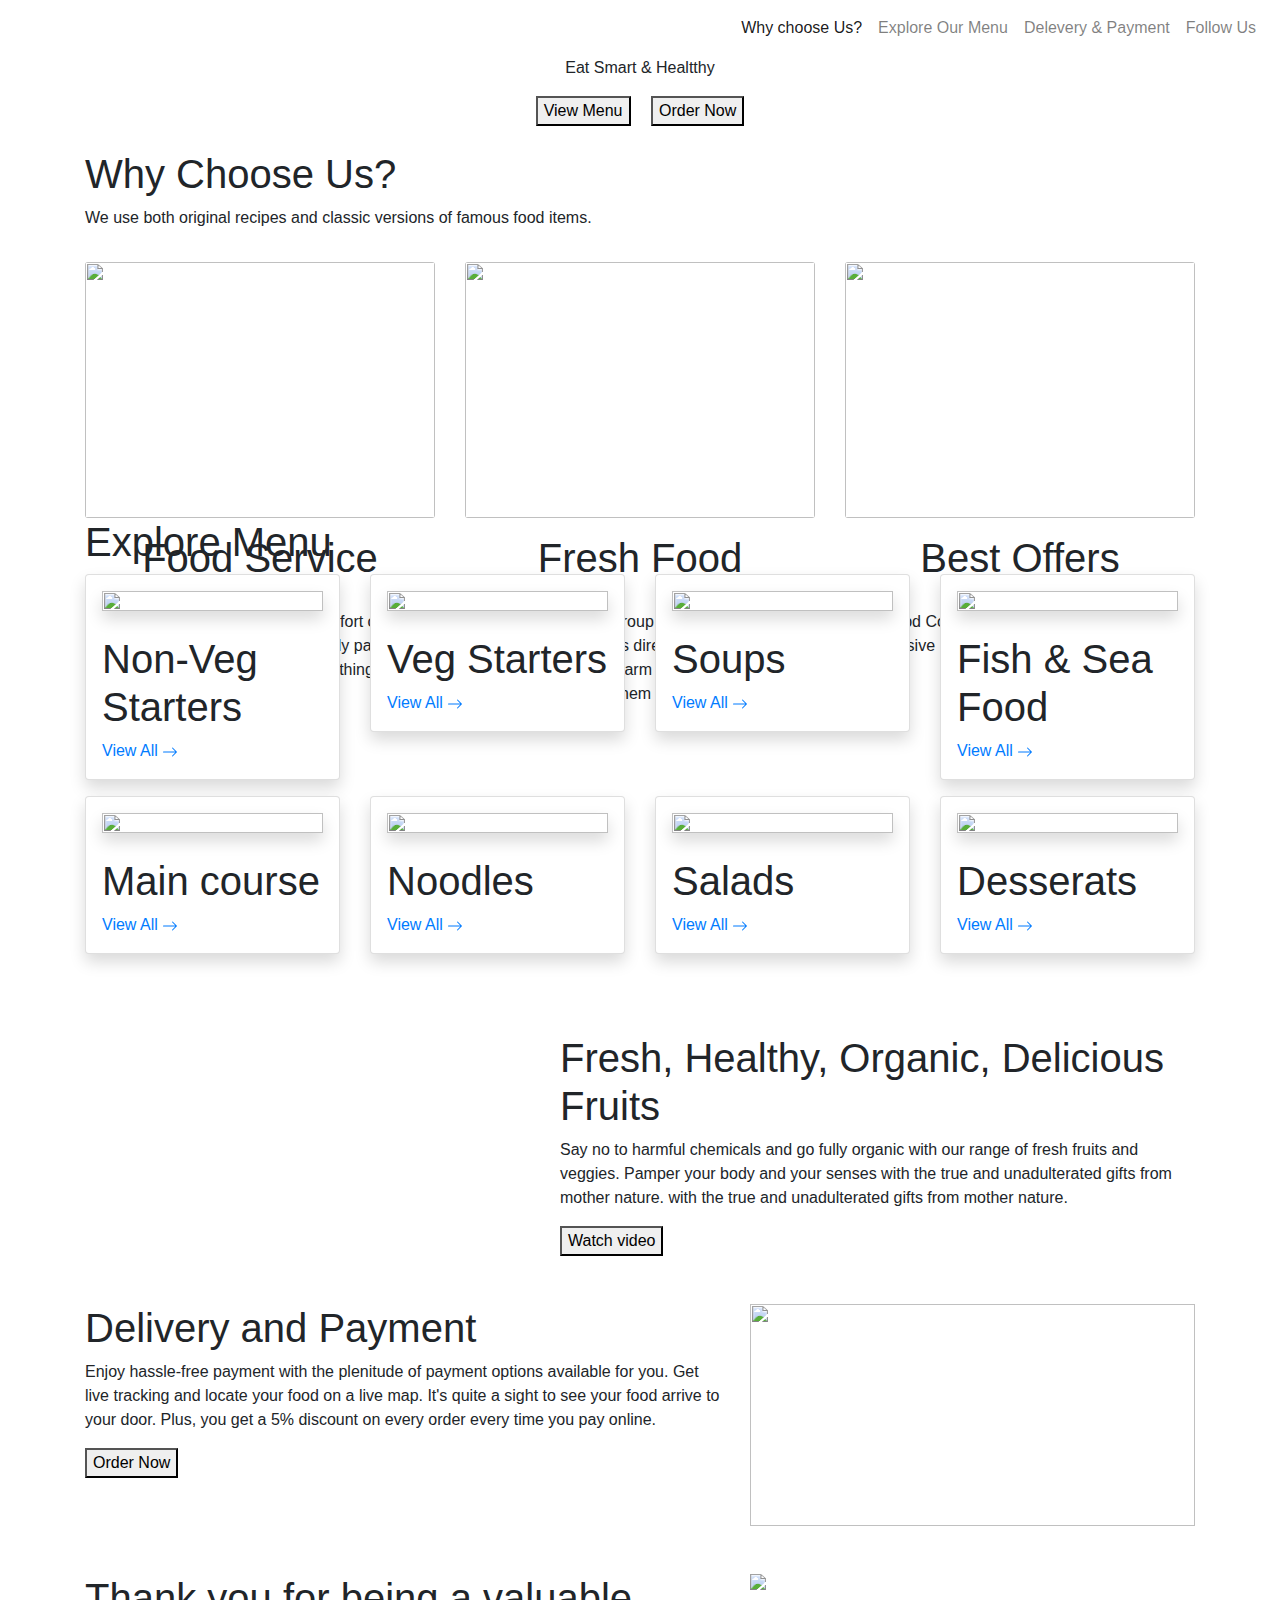
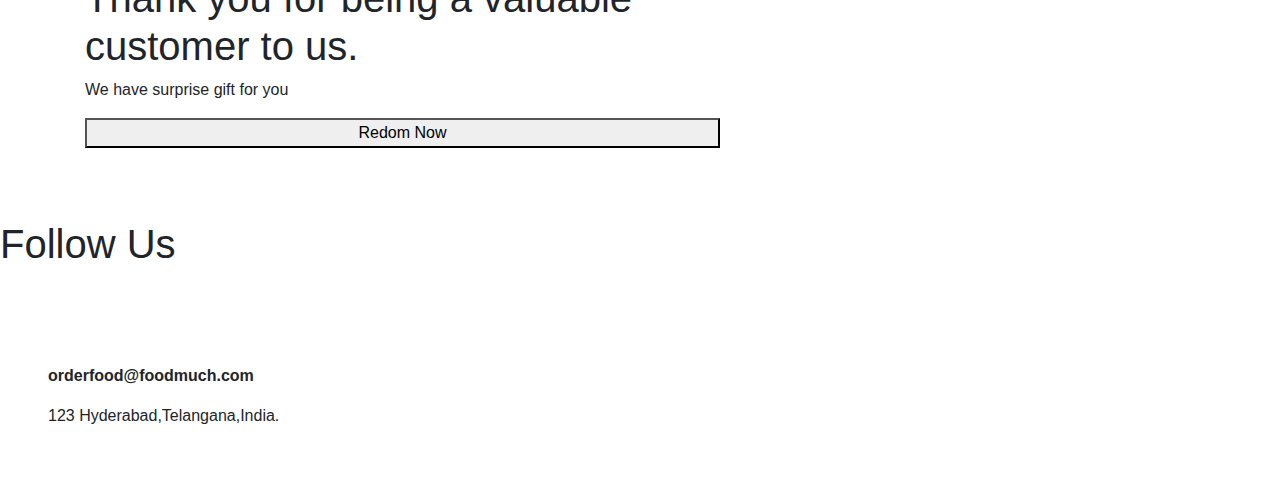
==== index.html @ 0bc2208e "Add files via upload" ====
<html>
    <head>
        <link rel="stylesheet" href="https://stackpath.bootstrapcdn.com/bootstrap/4.5.2/css/bootstrap.min.css" integrity="sha384-JcKb8q3iqJ61gNV9KGb8thSsNjpSL0n8PARn9HuZOnIxN0hoP+VmmDGMN5t9UJ0Z" crossorigin="anonymous"/>
        <script src="https://code.jquery.com/jquery-3.5.1.slim.min.js" integrity="sha384-DfXdz2htPH0lsSSs5nCTpuj/zy4C+OGpamoFVy38MVBnE+IbbVYUew+OrCXaRkfj" crossorigin="anonymous"></script>
        <script src="https://cdn.jsdelivr.net/npm/popper.js@1.16.1/dist/umd/popper.min.js" integrity="sha384-9/reFTGAW83EW2RDu2S0VKaIzap3H66lZH81PoYlFhbGU+6BZp6G7niu735Sk7lN" crossorigin="anonymous"></script>
        <script src="https://stackpath.bootstrapcdn.com/bootstrap/4.5.2/js/bootstrap.min.js" integrity="sha384-B4gt1jrGC7Jh4AgTPSdUtOBvfO8shuf57BaghqFfPlYxofvL8/KUEfYiJOMMV+rV" crossorigin="anonymous"></script>
        <script src="https://kit.fontawesome.com/844d5afc1f.js" crossorigin="anonymous"></script>
        <link rel="stylesheet" href="index.css">
    </head>
    <title>resturent</title>
    <body>
        <nav class="navbar navbar-expand-lg navbar-light bg-white fixed-top">
            <a class="navbar-brand" href="#"><img src="https://d1tgh8fmlzexmh.cloudfront.net/ccbp-responsive-website/food-munch-logo-img.png" class="img-logo" alt=""></a>
            <button class="navbar-toggler" type="button" data-toggle="collapse" data-target="#navbarNavAltMarkup" aria-controls="navbarNavAltMarkup" aria-expanded="false" aria-label="Toggle navigation">
              <span class="navbar-toggler-icon"></span>
            </button>
            <div class="collapse navbar-collapse" id="navbarNavAltMarkup">
              <div class="navbar-nav ml-auto ">
                    <a class="nav-link active" id="navitem1" href="#wcusection">Why choose Us? <span class="sr-only">(current)</span></a>
                    <a class="nav-link" id="navitem2" href="#menu">Explore Our Menu</a>
                    <a class="nav-link" id="navitem3" href="#payment">Delevery & Payment</a>
                    <a class="nav-link" id="navitem4" href="#follow-us">Follow Us</a>
              </div>
            </div>
        </nav>
        <div class="main-bg-img d-flex flex-column justify-content-center">
            <div class="text-center">
                <h1 class="bg-headding">Get Delicious food Food Any Time</h1>
                <p class="bg-content">Eat Smart & Healtthy</p>
                <button onclick="display('menu')" class="v-button mr-3">View Menu</button>
                <button class="o-button">Order Now</button>
            </div>

        </div>
        <div class="wcu-section" id="wcusection">
            <div class="container">
                <div class="row">
                    <div class="col-12 mt-4">
                        <h1 class="wcu-head">Why Choose Us?</h1>
                        <p class="wcu-info">We use both original recipes and classic versions of famous food
                            items.
                        </p>
                    </div>
                    <div class="col-12 mb-3 col-md-4">
                        <div class="wcu-card text-center">
                            <img class="card-img mb-3 mt-3" src="https://d1tgh8fmlzexmh.cloudfront.net/ccbp-responsive-website/food-serve.png" alt="">
                            <h1 class="card-title">Food Service</h1>
                            <p class="card-info p-3">
                                Experience fine dining at the comfort of your home. All our orders are carefully packed and arranged to give you the nothing less than perfect.
                            </p>
                        </div>
                    </div>
                    <div class="col-12 mb-3 col-md-4">
                        <div class="wcu-card text-center">
                            <img class="card-img mb-3 mt-3" src="https://d1tgh8fmlzexmh.cloudfront.net/ccbp-responsive-website/fruits-img.png" alt="">
                            <h1 class="card-title">Fresh Food</h1>
                            <p class="card-info p-3">
                                                    
                                    The Fresh Food group provides fresh-cut fruits and vegetables
                                    directly picked from our partner farms and farm houses so that
                                    you always get them tree to plate.
                            </p>                           
                        </div>
                    </div>
                    <div class="col-12 mb-3 col-md-4">
                        <div class="wcu-card text-center">
                            <img class="card-img mb-3 mt-3" src="https://d1tgh8fmlzexmh.cloudfront.net/ccbp-responsive-website/offers-img.png" alt="">
                            <h1 class="card-title">Best Offers</h1>
                            <p class="card-info p-3">
                                Food Coupons & Offers upto <strong>50%</strong>
                                and Exclusive Promo Codes on All Online Food Orders.
                            </p>
                        </div>
                    </div>
                </div>
            </div>
        </div>
        <div id="menu" class="menu-section">
            <div class="container">
                <div class="row">
                    <div class="col-12">
                        <h1 class="menu-head">Explore Menu</h1>
                    </div>
                    <div class="col-12 col-md-6 col-lg-3">
                        <div class="card p-3 mb-3 shadow">
                            <div>
                                <img class="menu-img-card w-100 shadow" src="https://d1tgh8fmlzexmh.cloudfront.net/ccbp-responsive-website/em-ginger-fried-img.png" alt="">
                                <h1 class="card-head mt-4">Non-Veg Starters</h1>
                                <a class="View" href="">View All
                                    <svg xmlns="http://www.w3.org/2000/svg" width="16" height="16" fill="currentColor" class="bi bi-arrow-right" viewBox="0 0 16 16">
                                        <path fill-rule="evenodd" d="M1 8a.5.5 0 0 1 .5-.5h11.793l-3.147-3.146a.5.5 0 0 1 .708-.708l4 4a.5.5 0 0 1 0 .708l-4 4a.5.5 0 0 1-.708-.708L13.293 8.5H1.5A.5.5 0 0 1 1 8"/>
                                    </svg>
                                </a>
                                
                            </div>
                        </div>
                    </div>
                    <div class="col-12 col-md-6 col-lg-3">
                        <div class="card p-3 mb-3 shadow">
                            <div>
                                <img class="menu-img-card w-100 shadow" src="https://d1tgh8fmlzexmh.cloudfront.net/ccbp-responsive-website/em-veg-starters-img.png" alt="">
                                <h1 class="card-head mt-4">Veg Starters</h1>
                                <a class="View" href="">View All
                                    <svg xmlns="http://www.w3.org/2000/svg" width="16" height="16" fill="currentColor" class="bi bi-arrow-right" viewBox="0 0 16 16">
                                        <path fill-rule="evenodd" d="M1 8a.5.5 0 0 1 .5-.5h11.793l-3.147-3.146a.5.5 0 0 1 .708-.708l4 4a.5.5 0 0 1 0 .708l-4 4a.5.5 0 0 1-.708-.708L13.293 8.5H1.5A.5.5 0 0 1 1 8"/>
                                    </svg>
                                </a>
                                
                            </div>
                        </div>
                    </div>
                    <div class="col-12 col-md-6 col-lg-3">
                        <div class="card p-3 mb-3 shadow">
                            <div>
                                <img class="menu-img-card w-100 shadow" src="https://d1tgh8fmlzexmh.cloudfront.net/ccbp-responsive-website/em-soup-img.png" alt="">
                                <h1 class="card-head mt-4">Soups</h1>
                                <a class="View" href="">View All
                                    <svg xmlns="http://www.w3.org/2000/svg" width="16" height="16" fill="currentColor" class="bi bi-arrow-right" viewBox="0 0 16 16">
                                        <path fill-rule="evenodd" d="M1 8a.5.5 0 0 1 .5-.5h11.793l-3.147-3.146a.5.5 0 0 1 .708-.708l4 4a.5.5 0 0 1 0 .708l-4 4a.5.5 0 0 1-.708-.708L13.293 8.5H1.5A.5.5 0 0 1 1 8"/>
                                    </svg>
                                </a>
                                
                            </div>
                        </div>
                    </div>
                    <div class="col-12 col-md-6 col-lg-3">
                        <div class="card p-3 mb-3 shadow">
                            <div>
                                <img class="menu-img-card w-100 shadow" src="https://d1tgh8fmlzexmh.cloudfront.net/ccbp-responsive-website/em-grilled-seafood-img.png" alt="">
                                <h1 class="card-head mt-4">Fish & Sea Food</h1>
                                <a class="View" href="">View All
                                    <svg xmlns="http://www.w3.org/2000/svg" width="16" height="16" fill="currentColor" class="bi bi-arrow-right" viewBox="0 0 16 16">
                                        <path fill-rule="evenodd" d="M1 8a.5.5 0 0 1 .5-.5h11.793l-3.147-3.146a.5.5 0 0 1 .708-.708l4 4a.5.5 0 0 1 0 .708l-4 4a.5.5 0 0 1-.708-.708L13.293 8.5H1.5A.5.5 0 0 1 1 8"/>
                                    </svg>
                                </a>
                                
                            </div>
                        </div>
                    </div>
                    <div class="col-12 col-md-6 col-lg-3">
                        <div class="card p-3 mb-3 shadow">
                            <div>
                                <img class="menu-img-card w-100 shadow" src="https://d1tgh8fmlzexmh.cloudfront.net/ccbp-responsive-website/em-hyderabadi-biryani-img.png" alt="">
                                <h1 class="card-head mt-4">Main course</h1>
                                <a class="View" href="">View All
                                    <svg xmlns="http://www.w3.org/2000/svg" width="16" height="16" fill="currentColor" class="bi bi-arrow-right" viewBox="0 0 16 16">
                                        <path fill-rule="evenodd" d="M1 8a.5.5 0 0 1 .5-.5h11.793l-3.147-3.146a.5.5 0 0 1 .708-.708l4 4a.5.5 0 0 1 0 .708l-4 4a.5.5 0 0 1-.708-.708L13.293 8.5H1.5A.5.5 0 0 1 1 8"/>
                                    </svg>
                                </a>
                                
                            </div>
                        </div>
                    </div>
                    <div class="col-12 col-md-6 col-lg-3">
                        <div class="card p-3 mb-3 shadow">
                            <div>
                                <img class="menu-img-card w-100 shadow" src="https://d1tgh8fmlzexmh.cloudfront.net/ccbp-responsive-website/em-mushroom-noodles-img.png" alt="">
                                <h1 class="card-head mt-4">Noodles</h1>
                                <a class="View" href="">View All
                                    <svg xmlns="http://www.w3.org/2000/svg" width="16" height="16" fill="currentColor" class="bi bi-arrow-right" viewBox="0 0 16 16">
                                        <path fill-rule="evenodd" d="M1 8a.5.5 0 0 1 .5-.5h11.793l-3.147-3.146a.5.5 0 0 1 .708-.708l4 4a.5.5 0 0 1 0 .708l-4 4a.5.5 0 0 1-.708-.708L13.293 8.5H1.5A.5.5 0 0 1 1 8"/>
                                    </svg>
                                </a>
                                
                            </div>
                        </div>
                    </div>
                    <div class="col-12 col-md-6 col-lg-3">
                        <div class="card p-3 mb-3 shadow">
                            <div>
                                <img class="menu-img-card w-100 shadow" src="https://d1tgh8fmlzexmh.cloudfront.net/ccbp-responsive-website/em-gluten-img.png" alt="">
                                <h1 class="card-head mt-4">Salads</h1>
                                <a class="View" href="">View All
                                    <svg xmlns="http://www.w3.org/2000/svg" width="16" height="16" fill="currentColor" class="bi bi-arrow-right" viewBox="0 0 16 16">
                                        <path fill-rule="evenodd" d="M1 8a.5.5 0 0 1 .5-.5h11.793l-3.147-3.146a.5.5 0 0 1 .708-.708l4 4a.5.5 0 0 1 0 .708l-4 4a.5.5 0 0 1-.708-.708L13.293 8.5H1.5A.5.5 0 0 1 1 8"/>
                                    </svg>
                                </a>
                                
                            </div>
                        </div>
                    </div>
                    <div class="col-12 col-md-6 col-lg-3">
                        <div class="card p-3 mb-3 shadow">
                            <div>
                                <img class="menu-img-card w-100 shadow" src="https://d1tgh8fmlzexmh.cloudfront.net/ccbp-responsive-website/em-coffee-bourbon-img.png" alt="">
                                <h1 class="card-head mt-4">Desserats</h1>
                                <a class="View" href="">View All
                                    <svg xmlns="http://www.w3.org/2000/svg" width="16" height="16" fill="currentColor" class="bi bi-arrow-right" viewBox="0 0 16 16">
                                        <path fill-rule="evenodd" d="M1 8a.5.5 0 0 1 .5-.5h11.793l-3.147-3.146a.5.5 0 0 1 .708-.708l4 4a.5.5 0 0 1 0 .708l-4 4a.5.5 0 0 1-.708-.708L13.293 8.5H1.5A.5.5 0 0 1 1 8"/>
                                    </svg>
                                </a>
                                
                            </div>
                        </div>
                    </div>
                </div>
            </div>
    
        </div>
        <div class="healthy-food pt-5 pb-5">
            <div class="container">
                <div class="row">
                    
                        <div class="col-12 col-md-5">
                            <div class="text-center">
                                <img class="healthy-img" src="https://d1tgh8fmlzexmh.cloudfront.net/ccbp-responsive-website/healthy-food-plate-img.png" alt="">
                            </div>
                        </div>
                        <div class="healthy-text col-12 col-md-7 mt-3">
                            <h1 class="healthy-head"> Fresh, Healthy, Organic, Delicious Fruits</h1>
                            <p class="healthy-info">
                                Say no to harmful chemicals and go fully organic with our range of
                                fresh fruits and veggies. Pamper your body and your senses with
                                the true and unadulterated gifts from mother nature. with the true
                                and unadulterated gifts from mother nature.
                            </p>
                            <button class="healthy-button">Watch video</button>
                        </div>
                        
                </div>
            </div>
        </div>
        <div class="payment-delivery" id="payment">
            <div class="container">
                <div class="row">
                    <div class="col-12 col-md-5 order-1 order-md-2">
                        <div class="text-center">

                            <img class="payment-img w-100" src="https://d1tgh8fmlzexmh.cloudfront.net/ccbp-responsive-website/delivery-payment-section-img.png" alt=""> 
                        </div>
                    </div>
                    <div class="col-12 col-md-7 order-2 order-md-1">
                        <h1 class="payment-headding">Delivery and Payment</h1>
                        <p class="payment-info">
                            Enjoy hassle-free payment with the plenitude of payment options
                            available for you. Get live tracking and locate your food on a
                            live map. It's quite a sight to see your food arrive to your door.
                            Plus, you get a 5% discount on every order every time you pay
                            online.
                        </p>
                        <button class="payment-button">Order Now</button>
                        <div class="mt-4">
                            <img class="payment-card-img" src="https://d1tgh8fmlzexmh.cloudfront.net/ccbp-responsive-website/visa-card-img.png" alt="">
                            <img class="payment-card-img" src="https://d1tgh8fmlzexmh.cloudfront.net/ccbp-responsive-website/master-card-img.png" alt="">
                            <img class="payment-card-img" src="https://d1tgh8fmlzexmh.cloudfront.net/ccbp-responsive-website/paypal-card-img.png" alt="">
                            <img class="payment-card-img" src="https://d1tgh8fmlzexmh.cloudfront.net/ccbp-responsive-website/american-express-img.png" alt="">
                        </div>
                    </div>
                </div>
            </div>
        </div>
        <div class="custmer-gift pt-5 pb-5">
            <div class="container">
                <div class="row">
                    <div class="col-12 col-md-7 d-flex flex-column justify-content-center">
                        <h1 class="thanku-headding">Thank you for being a valuable customer to us.</h1>
                        <p class="thanku-info">We have surprise gift for you</p>
                        <div class="d-md-none">
                            <img class="thanku-img" src="https://d1tgh8fmlzexmh.cloudfront.net/ccbp-responsive-website/thanking-customers-section-img.png" alt="">
                        </div>
                        <button class="thanku-button">Redom Now</button>
                    </div>
                    <div class="col-12 col-md-5 d-none d-md-block">
                        <img
                          src="https://d1tgh8fmlzexmh.cloudfront.net/ccbp-responsive-website/thanking-customers-section-img.png"
                          class="thanku-img"
                        />
                    </div>
                </div>
    
            </div>
        </div>
        <div class="follow-us pt-4" id="follow-us">
            <h1>Follow Us</h1>
        </div>
        <div class="d-flex flex-row justify-content-center mb-3">
            <div class="icon-container">
                <i class="fa-brands fa-twitter icon"></i>
            </div>
            <div class="icon-container">
                <i class="fa-brands fa-instagram icon"></i>
            </div>
            <div class="icon-container">
                <i class="fa-brands fa-facebook icon"></i>
            </div>
        </div>
        <div class="bootom p-5">
            <img src="https://d1tgh8fmlzexmh.cloudfront.net/ccbp-responsive-website/food-munch-logo-img.png" class="bootom-img" alt="">
            <p class="btm-mail pt-4" style="font-weight: bold;">orderfood@foodmuch.com</p>
            <p class="btm-mail p-0">123 Hyderabad,Telangana,India.</p>
        </div>
    </body>
</html>
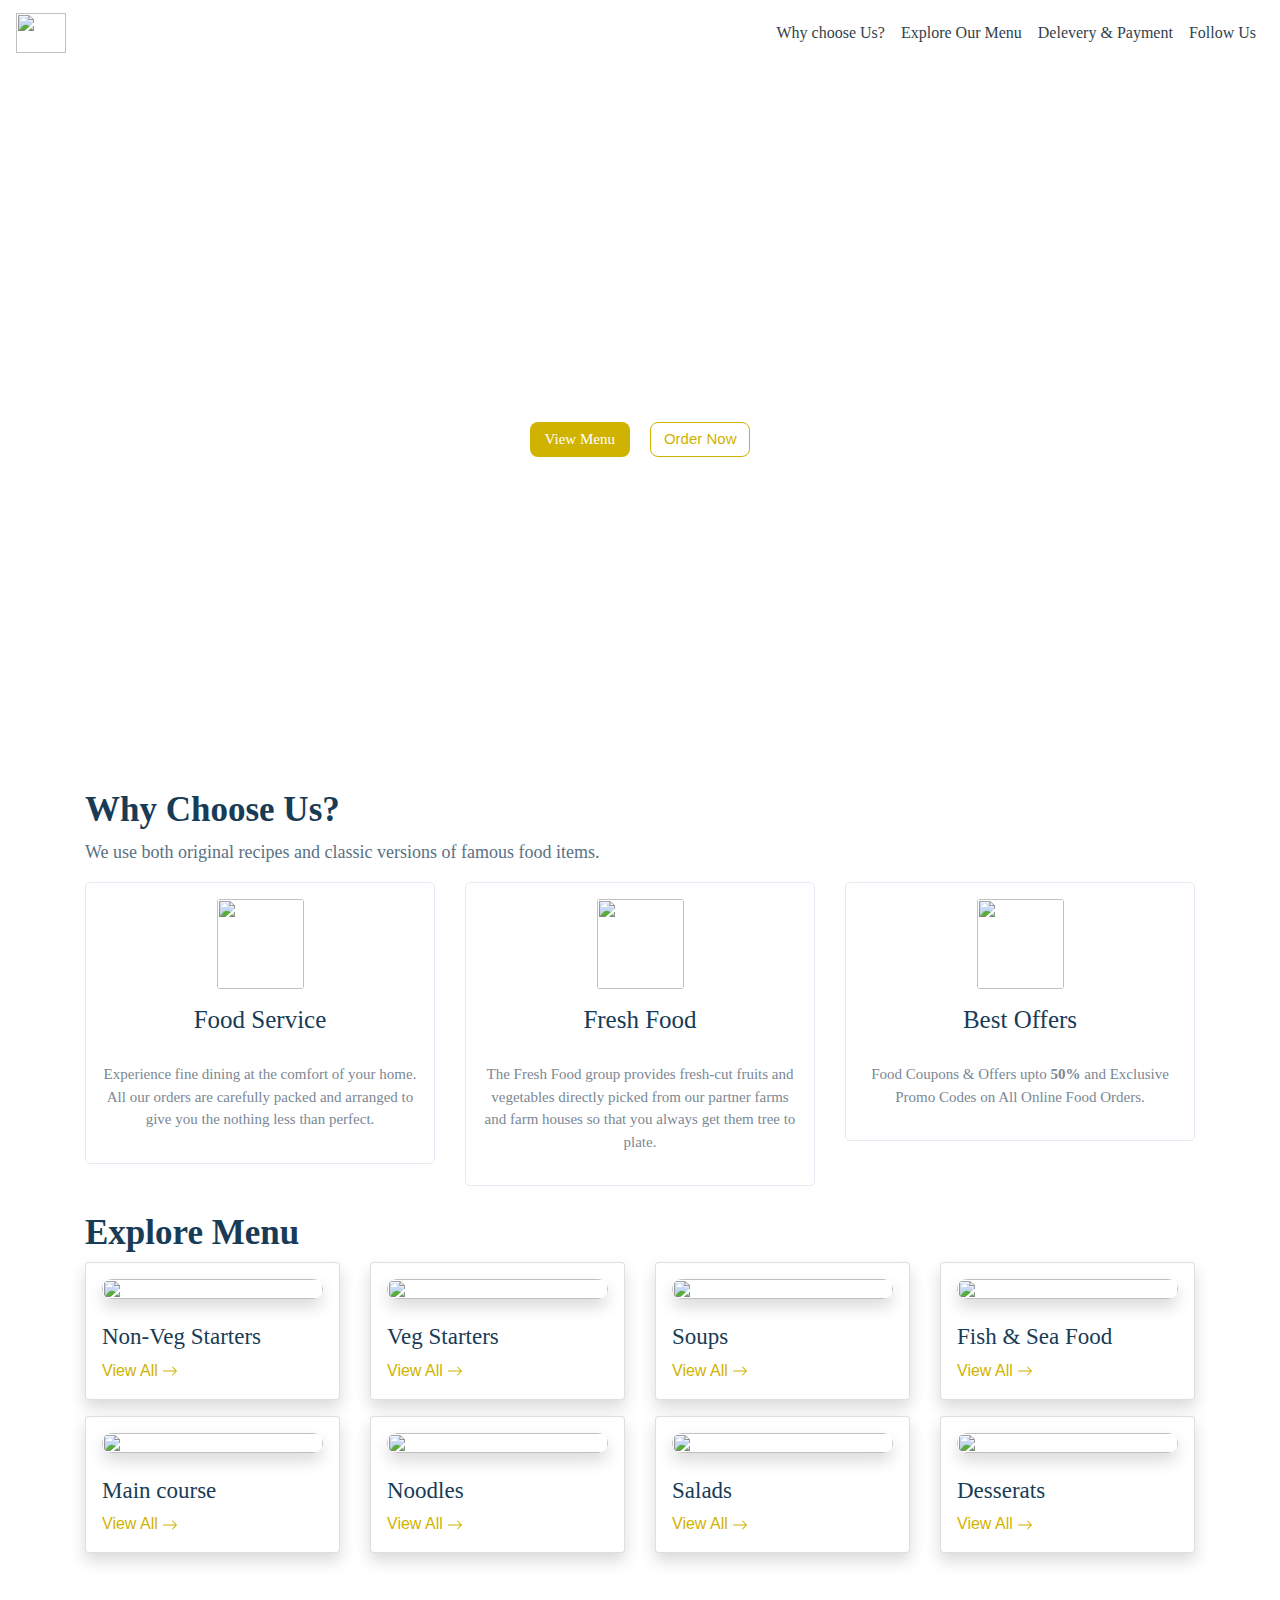
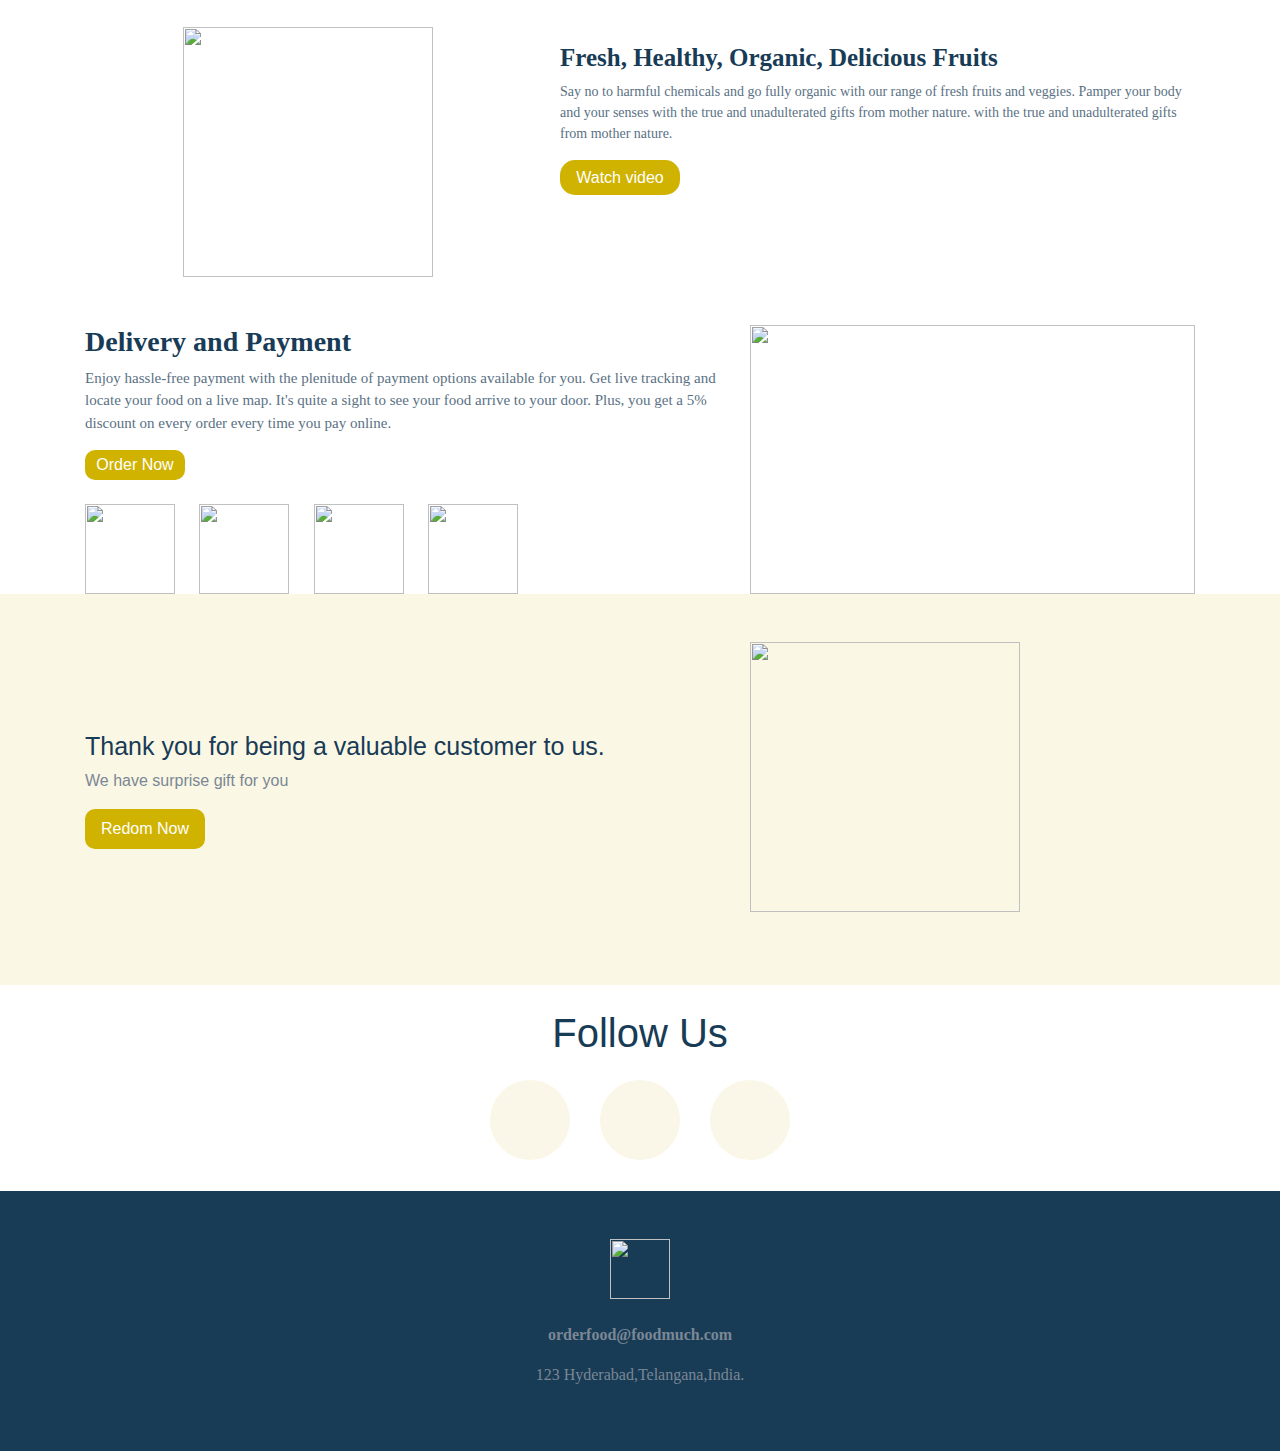
==== commit 3f0ce2ae: "Update index.html" ====
--- a/index.html
+++ b/index.html
@@ -5,7 +5,7 @@
         <script src="https://cdn.jsdelivr.net/npm/popper.js@1.16.1/dist/umd/popper.min.js" integrity="sha384-9/reFTGAW83EW2RDu2S0VKaIzap3H66lZH81PoYlFhbGU+6BZp6G7niu735Sk7lN" crossorigin="anonymous"></script>
         <script src="https://stackpath.bootstrapcdn.com/bootstrap/4.5.2/js/bootstrap.min.js" integrity="sha384-B4gt1jrGC7Jh4AgTPSdUtOBvfO8shuf57BaghqFfPlYxofvL8/KUEfYiJOMMV+rV" crossorigin="anonymous"></script>
         <script src="https://kit.fontawesome.com/844d5afc1f.js" crossorigin="anonymous"></script>
-        <link rel="stylesheet" href="index.css">
+        <link rel="stylesheet" href="resturent/index.css">
     </head>
     <title>resturent</title>
     <body>
@@ -290,4 +290,4 @@
             <p class="btm-mail p-0">123 Hyderabad,Telangana,India.</p>
         </div>
     </body>
-</html>+</html>
--- a/resturent/index.css
+++ b/resturent/index.css
@@ -0,0 +1,225 @@
+.img-logo{
+    height: 40px;
+    width: 50px;
+}
+#navitem1{
+    font-family: r;
+    color: #323f4b;
+}
+#navitem3{
+    font-family: r;
+    color: #323f4b;
+}
+#navitem2{
+    font-family: r;
+    color: #323f4b;
+}
+#navitem4{
+    font-family: r;
+    color: #323f4b;
+}
+.main-bg-img{
+    background-image: url("https://d1tgh8fmlzexmh.cloudfront.net/ccbp-responsive-website/foodmunch-banner-bg.png");
+    height: 85vh;
+    background-size: cover;
+}
+.bg-headding{
+    color: #fff;
+    font-weight: 300;
+    font-family: r;
+    font-size: 40px;
+}
+.bg-content{
+    color: #fff;
+    font-family: r;
+    font-weight: 300;
+    font-size: 28px;
+}
+.v-button{
+    background-color: #d0b200;
+    border-width: 0px;
+    border-radius: 8px;
+    color: #fff;
+    font-size: 15px;
+    font-family: r;
+    height: 35px;
+    width: 100px;
+}
+.o-button{
+    background-color: transparent;
+    color: #d0b200;
+    font-size: 15px;
+    border-style: solid;
+    border-color: #d0b200;
+    border-width: 1px;
+    border-radius: 8px;
+    height: 35px;
+    width: 100px;
+}
+.wcu-head{
+    color: #183b56;
+    font-family: r;
+    font-weight: bold;
+    font-size: 35px;
+}
+.wcu-info{
+    font-size: 18px;
+    color: #5a7184;
+    font-family: r;
+}
+.card-img{
+    height: 90px;
+    width: 87px;
+}
+.card-title{
+    color: #183b56;
+    font-size: 25px;
+    font-family: r;
+    font-weight: 400;
+}
+.card-info{
+    color: #7b8794;
+    font-family: r;
+    font-size: 15px;
+}
+.wcu-card{
+    background-color: #fff;
+    border-style: solid;
+    border-width: 1px;
+    border-radius: 5px;
+    border-color: #e5eaf4;
+}
+.menu-section{
+    background-color: #fff;
+    padding: 10px;
+}
+
+.menu-head{
+    color: #183b56;
+    font-family: r;
+    font-size: 35px;
+    font-weight: bold;
+
+}
+.menu-img-card{
+    border-radius: 15px;
+}
+.card-head{
+    font-size: 23px;
+    color: #183b56;
+    font-family: r;
+    font-weight: 500;
+
+}
+.view{
+    color: #d0b200;
+}
+.healthy-head{
+    font-size: 25px;
+    font-family: r;
+    font-weight: bold;
+    color: #183b56;
+}
+.healthy-info{
+    font-size: 14px;
+    font-family: r;
+    color: #5a7184;
+}
+.healthy-button{
+    background-color: #d0b200;
+    border-width: 0px;
+    height: 35px;
+    width: 120px;
+    color:#fff;
+    border-radius: 15px;
+}
+.healthy-img{
+    width: 250px;
+}
+.payment-delivery{
+    background-color: #fff;
+}
+.payment-button{
+    background-color: #d0b200;
+    color: #fff;
+    border-width: 0px;
+    height: 30px;
+    width: 100px;
+    border-radius: 10px;
+}
+.payment-headding{
+    color: #183b56;
+  font-family: "Roboto";
+  font-size: 28px;
+  font-weight: 700;
+}
+.payment-info{
+    font-size: 15px;
+    font-family: r;
+    color: #5a7184;
+}
+.payment-card-img{
+    height: 10vh;
+    margin-right: 20px;
+}
+.thanku-headding{
+    font-size: 25px;
+    color: #183b56;
+}
+.custmer-gift{
+    background-color: #d0b2001a ;
+}
+.thanku-info{
+    color: #7b8794;
+}
+.thanku-img{
+    width: 270px;
+    margin-bottom: 25px;
+}
+.thanku-button{
+    background-color: #d0b200;
+    height: 40px;
+    width: 120px;
+    border-width: 0px;
+    border-radius: 10px;
+    color: #fff;
+}
+.follow-us{
+    color: #183b56;
+    font-weight: bold;
+    text-align: center;
+}
+.bootom{
+    background-color: #183b56;
+    text-align: center;
+}
+.bootom-img{
+    height: 60px;
+    width: 60px;
+
+}
+.btm-mail{
+    color: #7b8794;
+    font-family: y;
+}
+.icon{
+    color: #d0b200;
+    font-size: 35px;
+    
+}
+.icon-container{
+    width: 80px;
+    height: 80px;
+    background-color: #faf7e8;
+    padding-top: 22px;
+    padding-bottom: 14px;
+    padding-right: 16px;
+    padding-left: 22px;
+    margin: 15px;
+    border-radius: 50%;
+}
+
+
+
+
+
